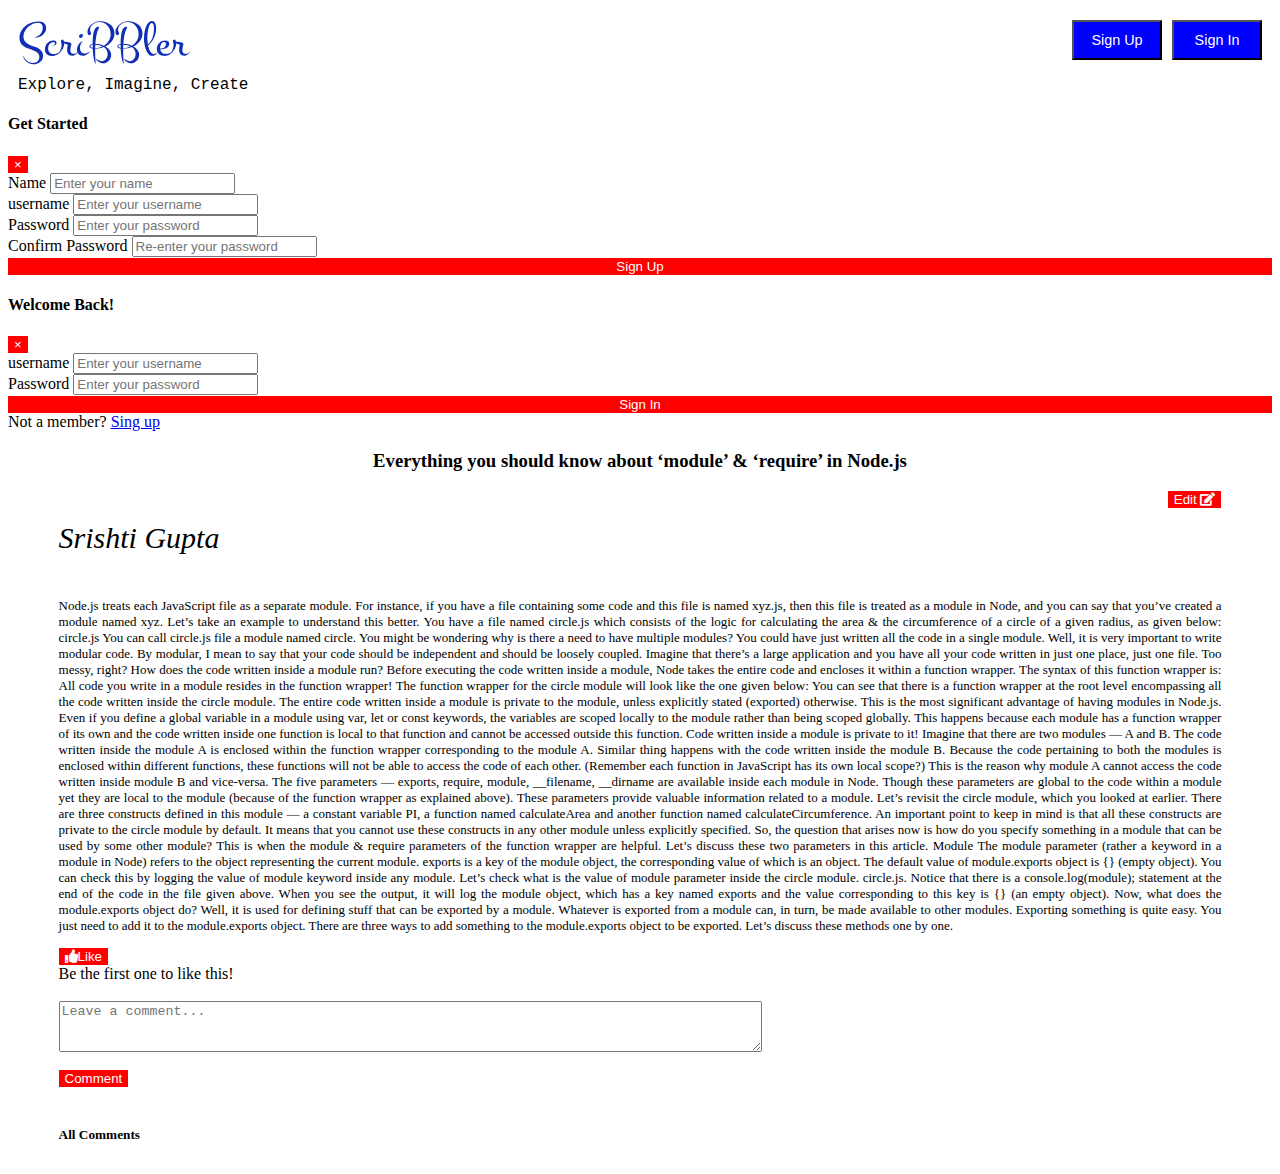
==== html/post.html @ 6a5023a6 "added the post.html page with the post.js and post.css" ====
<!DOCTYPE html>
<html>

<head>
    <!-- TODO: Include Font Awesome file here -->
    <!-- TODO: Include Google Fonts file here -->
    <script src="../scripts/post.js"></script>
    <link rel="stylesheet" href="https://stackpath.bootstrapcdn.com/bootstrap/4.5.0/css/bootstrap.min.css" integrity="sha384-9aIt2nRpC12Uk9gS9baDl411NQApFmC26EwAOH8WgZl5MYYxFfc+NcPb1dKGj7Sk" crossorigin="anonymous">
    <script src="https://code.jquery.com/jquery-3.5.1.slim.min.js" integrity="sha384-DfXdz2htPH0lsSSs5nCTpuj/zy4C+OGpamoFVy38MVBnE+IbbVYUew+OrCXaRkfj" crossorigin="anonymous"></script>
    <script src="https://cdn.jsdelivr.net/npm/popper.js@1.16.0/dist/umd/popper.min.js" integrity="sha384-Q6E9RHvbIyZFJoft+2mJbHaEWldlvI9IOYy5n3zV9zzTtmI3UksdQRVvoxMfooAo" crossorigin="anonymous"></script>
    <script src="https://stackpath.bootstrapcdn.com/bootstrap/4.5.0/js/bootstrap.min.js" integrity="sha384-OgVRvuATP1z7JjHLkuOU7Xw704+h835Lr+6QL9UvYjZE3Ipu6Tp75j7Bh/kR0JKI" crossorigin="anonymous"></script>
    <link href="https://fonts.googleapis.com/css2?family=Montez&family=Ubuntu+Mono&display=swap" rel="stylesheet">
    <link rel="stylesheet" href="../styles/post.css">

    <link rel="stylesheet" href="../styles/fontawesome/css/all.css">
</head>

<body>
    <div class="header">
        <input class="topButtons" type="button" data-toggle="modal" data-target="#signInModal" value="Sign In">
        <input class="topButtons" type="button" data-toggle="modal" data-target="#signUpModal" value="Sign Up">
        <p id="pageTitle" class="logo-title">ScriBBler</p>
        <p class="middleText">Explore, Imagine, Create</p>
    </div>
    <div id="signUpModal" class="modal fade" role="dialog">
        <div class="modal-dialog modal-dialog-centered">
            <div class="modal-content">
                <div class="modal-header">
                    <h4 class="modal-title">Get Started</h4>
                    <button type="button" class="close" data-dismiss="modal">&times;</button>

                </div>
                <div class="modal-body">
                    <form>
                        <div class="form-group">
                            <label for="name1">Name</label>
                            <input type="text" class="form-control" id="name1" placeholder="Enter your name" required>
                        </div>
                        <div class="form-group">
                            <label for="username1">username</label>
                            <input type="text" class="form-control" id="username1" placeholder="Enter your username" required>
                        </div>
                        <div class="form-group">
                            <label for="password1">Password</label>
                            <input type="password" class="form-control" id="password1" placeholder="Enter your password" required>
                        </div>
                        <div class="form-group">
                            <label for="password2">Confirm Password</label>
                            <input type="password" class="form-control" id="password2" placeholder="Re-enter your password" required>
                        </div>
                        <button type="submit" id="SignUpbutton" class="btn btn-success">Sign Up</button>
                    </form>
                </div>
            </div>

        </div>
    </div>
    <div id="signInModal" class="modal fade" role="dialog">
        <div class="modal-dialog modal-dialog-centered">
            <div class="modal-content">
                <div class="modal-header">
                    <h4 class="modal-title">Welcome Back!</h4>
                    <button type="button" class="close" data-dismiss="modal">&times;</button>

                </div>
                <div class="modal-body">
                    <form>
                        <div class="form-group">
                            <label for="username2">username</label>
                            <input type="text" class="form-control" id="username2" placeholder="Enter your username" required>
                        </div>
                        <div class="form-group">
                            <label for="password2">Password</label>
                            <input type="password" class="form-control" id="password2" placeholder="Enter your password" required>
                        </div>
                        <button type="submit" id="SignInbutton" class="btn btn-success">Sign In</button>
                        <div class="text-center">
                            <label>Not a member? <a href="#signUpModal" data-toggle="modal"data-dismiss="modal">Sing
                                    up</a></label>
                        </div>
                    </form>
                </div>
            </div>
        </div>
    </div>
    <div class="post">
        <div>
            <h3 id="title" contenteditable="false">
                Everything you should know about ‘module’ & ‘require’ in Node.js</h3>
        </div>
        <div class="nameAndEditSave">
            <p class="userName">Srishti Gupta
            </p>
            <button id="editAndSave" onclick="EditSaveClicked()">Edit <i class="fa fa-edit"></i></button><br>
        </div>
        <div>
            <p id="blogText" contenteditable="false">
                Node.js treats each JavaScript file as a separate module. For instance, if you have a file containing some code and this file is named xyz.js, then this file is treated as a module in Node, and you can say that you’ve created a module named xyz. Let’s
                take an example to understand this better. You have a file named circle.js which consists of the logic for calculating the area & the circumference of a circle of a given radius, as given below: circle.js You can call circle.js file a
                module named circle. You might be wondering why is there a need to have multiple modules? You could have just written all the code in a single module. Well, it is very important to write modular code. By modular, I mean to say that your
                code should be independent and should be loosely coupled. Imagine that there’s a large application and you have all your code written in just one place, just one file. Too messy, right? How does the code written inside a module run? Before
                executing the code written inside a module, Node takes the entire code and encloses it within a function wrapper. The syntax of this function wrapper is: All code you write in a module resides in the function wrapper! The function wrapper
                for the circle module will look like the one given below: You can see that there is a function wrapper at the root level encompassing all the code written inside the circle module. The entire code written inside a module is private to
                the module, unless explicitly stated (exported) otherwise. This is the most significant advantage of having modules in Node.js. Even if you define a global variable in a module using var, let or const keywords, the variables are scoped
                locally to the module rather than being scoped globally. This happens because each module has a function wrapper of its own and the code written inside one function is local to that function and cannot be accessed outside this function.
                Code written inside a module is private to it! Imagine that there are two modules — A and B. The code written inside the module A is enclosed within the function wrapper corresponding to the module A. Similar thing happens with the code
                written inside the module B. Because the code pertaining to both the modules is enclosed within different functions, these functions will not be able to access the code of each other. (Remember each function in JavaScript has its own local
                scope?) This is the reason why module A cannot access the code written inside module B and vice-versa. The five parameters — exports, require, module, __filename, __dirname are available inside each module in Node. Though these parameters
                are global to the code within a module yet they are local to the module (because of the function wrapper as explained above). These parameters provide valuable information related to a module. Let’s revisit the circle module, which you
                looked at earlier. There are three constructs defined in this module — a constant variable PI, a function named calculateArea and another function named calculateCircumference. An important point to keep in mind is that all these constructs
                are private to the circle module by default. It means that you cannot use these constructs in any other module unless explicitly specified. So, the question that arises now is how do you specify something in a module that can be used by
                some other module? This is when the module & require parameters of the function wrapper are helpful. Let’s discuss these two parameters in this article. Module The module parameter (rather a keyword in a module in Node) refers to the object
                representing the current module. exports is a key of the module object, the corresponding value of which is an object. The default value of module.exports object is {} (empty object). You can check this by logging the value of module keyword
                inside any module. Let’s check what is the value of module parameter inside the circle module. circle.js. Notice that there is a console.log(module); statement at the end of the code in the file given above. When you see the output, it
                will log the module object, which has a key named exports and the value corresponding to this key is {} (an empty object). Now, what does the module.exports object do? Well, it is used for defining stuff that can be exported by a module.
                Whatever is exported from a module can, in turn, be made available to other modules. Exporting something is quite easy. You just need to add it to the module.exports object. There are three ways to add something to the module.exports object
                to be exported. Let’s discuss these methods one by one.
            </p>
        </div>
        <div>
            <button id="likeBlog" onclick="postLiked()"><i class='fa fa-thumbs-up'></i>Like</i></button><br>
            <span id="likeCount">Be the first one to like this!</span>
        </div>
        <br>
        <textarea rows="3" id="commentTextBox" placeholder="Leave a comment..."></textarea><br>
        <button id="addComment" onclick="addComments(commentTextBox)">Comment</button><br>
        <h5>All Comments</h5>
        <div>
            <div id="comment"></div>
        </div>
    </div>
</body>

</html>
---- styles/post.css ----
.topButtons {
    width: 90px;
    padding: 10px;
    cursor: pointer;
    font-weight: 500;
    font-size: 90%;
    background: #0000ff;
    color: #fff;
    float: right;
    margin: 10px 10px 0px 0px;
    font-family: Arial, Helvetica, sans-serif;
}

.logo-title {
    font-family: 'Montez', cursive;
    font-size: 50px;
    color: #112fb4;
    margin: auto;
    text-decoration: none;
    margin: 10px 10px 0px 10px;
}

.middleText {
    font-family: 'Ubuntu Mono', monospace;
    margin-top: 0;
    margin: 0 0 0px 10px;
}

#SignUpbutton,
#SignInbutton {
    width: 100%;
}

.post {
    display: flex;
    margin-left: 4%;
    margin-right: 4%;
    flex-direction: column;
}

button {
    background-color: red;
    color: white;
    border: 0;
    padding: 15px, 20px, 15px, 20px;
}

#title {
    text-align: center;
    font-family: Bodoni MT;
}

.userName {
    font-family: French Script MT;
    font-style: italic;
    font-size: 30px;
}

.nameAndEditSave {
    display: flex;
    flex-direction: row;
    width: 100%;
    justify-content: space-between;
}

#editAndSave {
    margin-left: auto;
    float: right;
    height: min-content;
    padding: 15px, 20px, 15px, 20px;
}

textarea {
    width: 60%;
}

#addComment {
    width: fit-content;
}

#allCommit {
    background-color: white;
    display: flex;
    padding: 5px;
    align-items: center;
    margin-top: 15px;
    margin-left: 10px;
    margin-right: 10px;
    margin-bottom: 15px;
}

#comment {
    background-color: rgb(228, 227, 227);
    display: flex;
    flex-direction: column-reverse;
    width: 60%;
}

#blogText {
    text-align: justify;
    font-size: small;
}
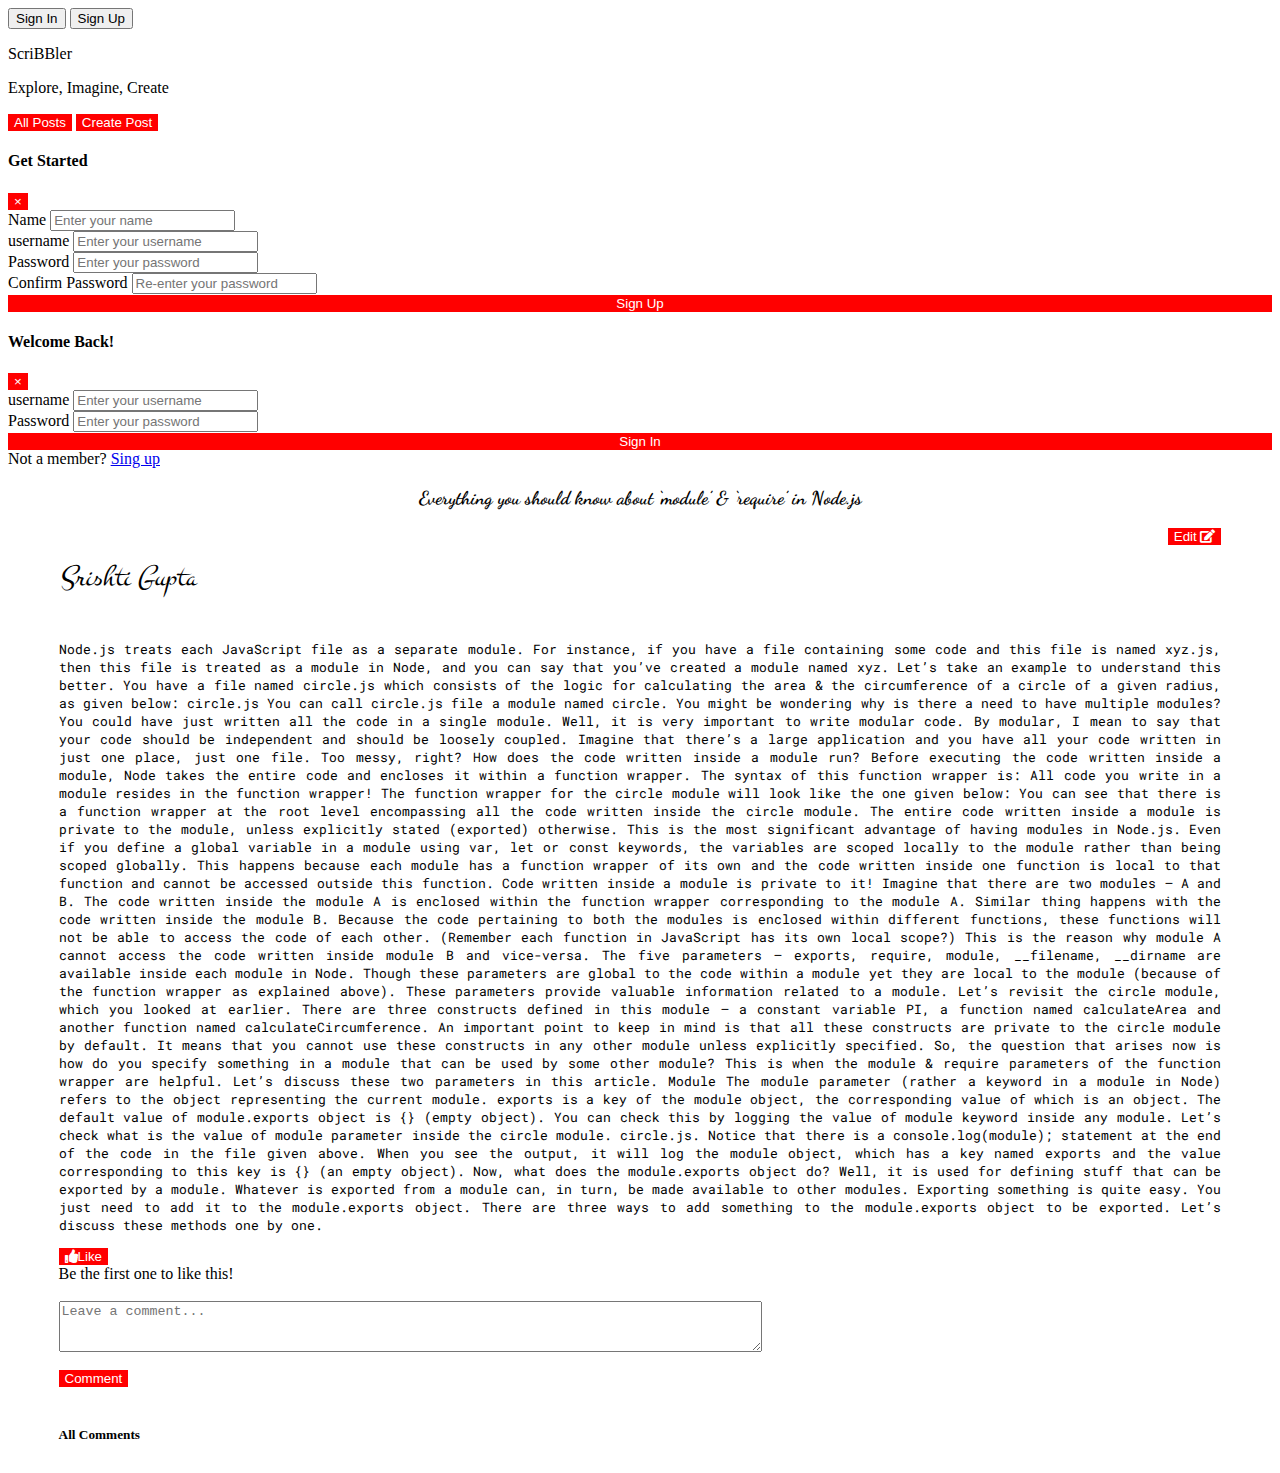
==== commit e4d8483a: "added font style in post.html, postslist.html" ====
--- a/html/post.html
+++ b/html/post.html
@@ -9,27 +9,35 @@
     <script src="https://code.jquery.com/jquery-3.5.1.slim.min.js" integrity="sha384-DfXdz2htPH0lsSSs5nCTpuj/zy4C+OGpamoFVy38MVBnE+IbbVYUew+OrCXaRkfj" crossorigin="anonymous"></script>
     <script src="https://cdn.jsdelivr.net/npm/popper.js@1.16.0/dist/umd/popper.min.js" integrity="sha384-Q6E9RHvbIyZFJoft+2mJbHaEWldlvI9IOYy5n3zV9zzTtmI3UksdQRVvoxMfooAo" crossorigin="anonymous"></script>
     <script src="https://stackpath.bootstrapcdn.com/bootstrap/4.5.0/js/bootstrap.min.js" integrity="sha384-OgVRvuATP1z7JjHLkuOU7Xw704+h835Lr+6QL9UvYjZE3Ipu6Tp75j7Bh/kR0JKI" crossorigin="anonymous"></script>
-    <link href="https://fonts.googleapis.com/css2?family=Montez&family=Ubuntu+Mono&display=swap" rel="stylesheet">
+    <link href="https://fonts.googleapis.com/css2?family=Dancing+Script:wght@600&family=Montez&family=Roboto+Mono&family=Ubuntu+Mono&display=swap" rel="stylesheet">
     <link rel="stylesheet" href="../styles/post.css">
 
     <link rel="stylesheet" href="../styles/fontawesome/css/all.css">
 </head>
 
 <body>
+    <!-- Page header -->
     <div class="header">
-        <input class="topButtons" type="button" data-toggle="modal" data-target="#signInModal" value="Sign In">
-        <input class="topButtons" type="button" data-toggle="modal" data-target="#signUpModal" value="Sign Up">
-        <p id="pageTitle" class="logo-title">ScriBBler</p>
-        <p class="middleText">Explore, Imagine, Create</p>
+        <input class="headerButtons" type="button" data-toggle="modal" data-target="#signInModal" value="Sign In">
+        <input class="headerButtons" type="button" data-toggle="modal" data-target="#signUpModal" value="Sign Up">
+        <p class="pageTitle">ScriBBler</p>
+        <p class="titleText">Explore, Imagine, Create</p>
     </div>
+    <!-- Creste post and All post buttons-->
+    <div class="postButtons">
+        <button class="allPost" onclick="document.location = 'postslist.html'">All Posts</button>
+        <button class="createPost" data-toggle="modal" data-target="#createPost">Create Post</button>
+    </div>
+    <!--Sign Up Modal using bootstrap 4 -->
     <div id="signUpModal" class="modal fade" role="dialog">
         <div class="modal-dialog modal-dialog-centered">
             <div class="modal-content">
+                <!-- modal title -->
                 <div class="modal-header">
                     <h4 class="modal-title">Get Started</h4>
                     <button type="button" class="close" data-dismiss="modal">&times;</button>
-
                 </div>
+                <!-- Modal body using form-->
                 <div class="modal-body">
                     <form>
                         <div class="form-group">
@@ -55,14 +63,18 @@
 
         </div>
     </div>
+    <!--Sign Up Modal end-->
+    <!--Sign In Modal using bootstrap 4 -->
     <div id="signInModal" class="modal fade" role="dialog">
         <div class="modal-dialog modal-dialog-centered">
             <div class="modal-content">
+                <!-- modal title -->
                 <div class="modal-header">
                     <h4 class="modal-title">Welcome Back!</h4>
                     <button type="button" class="close" data-dismiss="modal">&times;</button>
 
                 </div>
+                <!-- Modal body using form-->
                 <div class="modal-body">
                     <form>
                         <div class="form-group">
@@ -75,24 +87,33 @@
                         </div>
                         <button type="submit" id="SignInbutton" class="btn btn-success">Sign In</button>
                         <div class="text-center">
-                            <label>Not a member? <a href="#signUpModal" data-toggle="modal"data-dismiss="modal">Sing
+                            <label>Not a member? <a href="#signUpModal" data-toggle="modal" data-dismiss="modal">Sing
                                     up</a></label>
                         </div>
                     </form>
                 </div>
             </div>
+
         </div>
     </div>
+    <!-- sign In modal end-->
+
+    <!--Post code-->
     <div class="post">
         <div>
+            <!-- Post title-->
             <h3 id="title" contenteditable="false">
                 Everything you should know about ‘module’ & ‘require’ in Node.js</h3>
         </div>
+
+        <!-- User Name and Edit/Save button -->
         <div class="nameAndEditSave">
             <p class="userName">Srishti Gupta
             </p>
-            <button id="editAndSave" onclick="EditSaveClicked()">Edit <i class="fa fa-edit"></i></button><br>
+            <button id="editAndSave" onclick="editSave()">Edit <i class="fa fa-edit"></i></button><br>
         </div>
+
+        <!-- Post text div -->
         <div>
             <p id="blogText" contenteditable="false">
                 Node.js treats each JavaScript file as a separate module. For instance, if you have a file containing some code and this file is named xyz.js, then this file is treated as a module in Node, and you can say that you’ve created a module named xyz. Let’s
@@ -117,11 +138,13 @@
                 to be exported. Let’s discuss these methods one by one.
             </p>
         </div>
+        <!-- footer part having like button, like count, comment button and comment box -->
         <div>
             <button id="likeBlog" onclick="postLiked()"><i class='fa fa-thumbs-up'></i>Like</i></button><br>
             <span id="likeCount">Be the first one to like this!</span>
         </div>
         <br>
+        <!-- comment box and button -->
         <textarea rows="3" id="commentTextBox" placeholder="Leave a comment..."></textarea><br>
         <button id="addComment" onclick="addComments(commentTextBox)">Comment</button><br>
         <h5>All Comments</h5>
--- a/styles/post.css
+++ b/styles/post.css
@@ -47,11 +47,11 @@
 
 #title {
     text-align: center;
-    font-family: Bodoni MT;
+    font-family: 'Dancing Script', cursive;
 }
 
 .userName {
-    font-family: French Script MT;
+    font-family: 'Montez', cursive;
     font-style: italic;
     font-size: 30px;
 }
@@ -99,4 +99,5 @@
 #blogText {
     text-align: justify;
     font-size: small;
+    font-family: 'Roboto Mono', monospace;
 }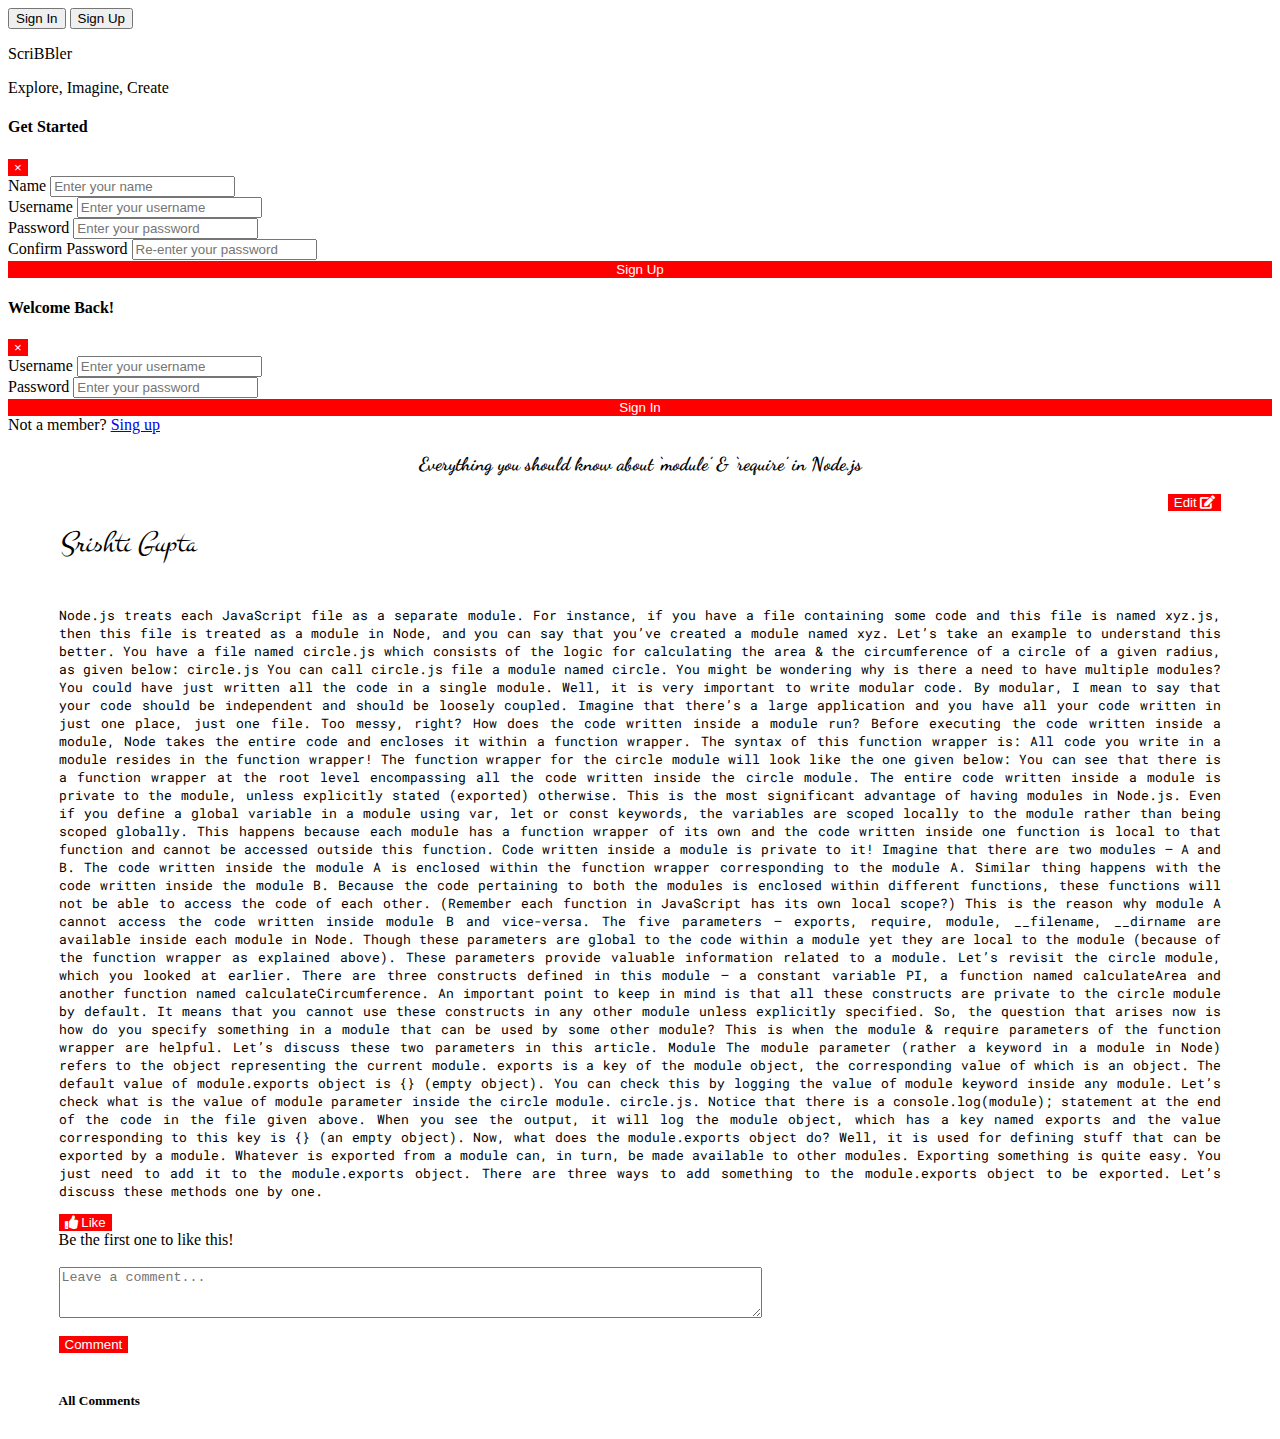
==== commit d2bb6f05: "removed the post button from the postlist.html and post.html header part" ====
--- a/html/post.html
+++ b/html/post.html
@@ -23,11 +23,6 @@
         <p class="pageTitle">ScriBBler</p>
         <p class="titleText">Explore, Imagine, Create</p>
     </div>
-    <!-- Creste post and All post buttons-->
-    <div class="postButtons">
-        <button class="allPost" onclick="document.location = 'postslist.html'">All Posts</button>
-        <button class="createPost" data-toggle="modal" data-target="#createPost">Create Post</button>
-    </div>
     <!--Sign Up Modal using bootstrap 4 -->
     <div id="signUpModal" class="modal fade" role="dialog">
         <div class="modal-dialog modal-dialog-centered">
@@ -45,7 +40,7 @@
                             <input type="text" class="form-control" id="name1" placeholder="Enter your name" required>
                         </div>
                         <div class="form-group">
-                            <label for="username1">username</label>
+                            <label for="username1">Username</label>
                             <input type="text" class="form-control" id="username1" placeholder="Enter your username" required>
                         </div>
                         <div class="form-group">
@@ -78,7 +73,7 @@
                 <div class="modal-body">
                     <form>
                         <div class="form-group">
-                            <label for="username2">username</label>
+                            <label for="username2">Username</label>
                             <input type="text" class="form-control" id="username2" placeholder="Enter your username" required>
                         </div>
                         <div class="form-group">
@@ -97,6 +92,7 @@
         </div>
     </div>
     <!-- sign In modal end-->
+    <!-- header end here-->
 
     <!--Post code-->
     <div class="post">
@@ -140,7 +136,7 @@
         </div>
         <!-- footer part having like button, like count, comment button and comment box -->
         <div>
-            <button id="likeBlog" onclick="postLiked()"><i class='fa fa-thumbs-up'></i>Like</i></button><br>
+            <button id="likeBlog" onclick="postLiked()"><i class='fa fa-thumbs-up'></i> Like</i></button><br>
             <span id="likeCount">Be the first one to like this!</span>
         </div>
         <br>
